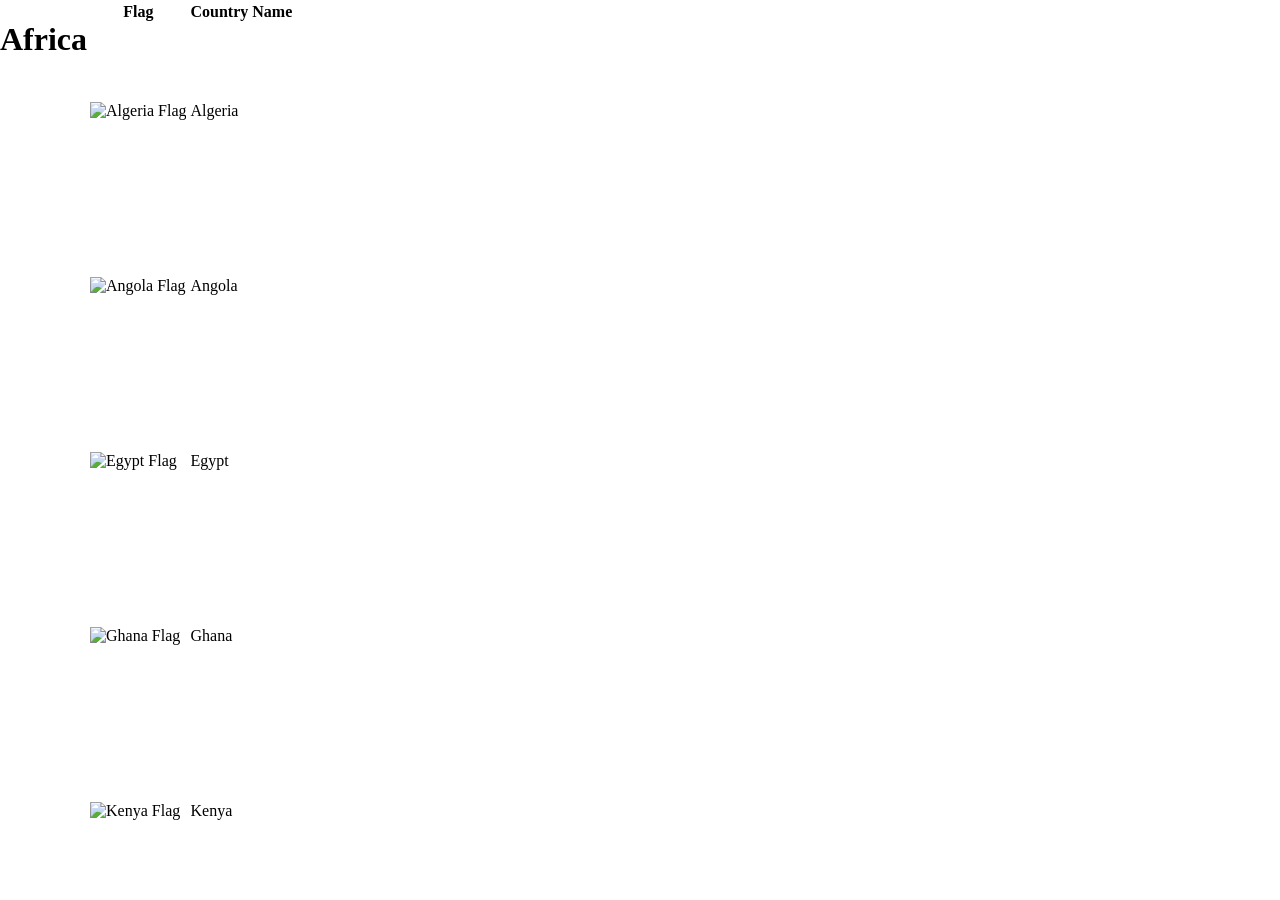
==== africa.html @ c57bff0c "Update africa.html" ====
<!DOCTYPE html>
<html lang="en">
<head>
    <meta charset="UTF-8">
    <title>Continent Content</title>
    <link rel="stylesheet" href="style.css">
</head>
<body>
    <h1>Africa</h1> 
    <table>
        <thead>
            <tr>
                <th>Flag</th>
                <th>Country Name</th>
            </tr>
        </thead>
        <tbody>
            <tr>
                <td><img src="flags/algeria.png" alt="Algeria Flag"></td>
                <td>Algeria</td>
            </tr>
            <tr>
                <td><img src="flags/angola.png" alt="Angola Flag"></td>
                <td>Angola</td>
            </tr>
            <tr>
                <td><img src="flags/egypt.png" alt="Egypt Flag"></td>
                <td>Egypt</td>
            </tr>
            <tr>
                <td><img src="flags/ghana.png" alt="Ghana Flag"></td>
                <td>Ghana</td>
            </tr>
            <tr>
                <td><img src="flags/kenya.png" alt="Kenya Flag"></td>
                <td>Kenya</td>
            </tr>
        </tbody>
    </table>

</body>
</html>
---- style.css ----
body {
    display: flex;
    margin: 0;
    height: 100vh;
}

iframe:not([name]) {
    width: 25%;
    height: 100%;
    border: none;
    border-right: 2px solid #ccc;
}

iframe[name="viewing-screen"] {
    width: 75%;
    height: 100%;
    border: none;
}
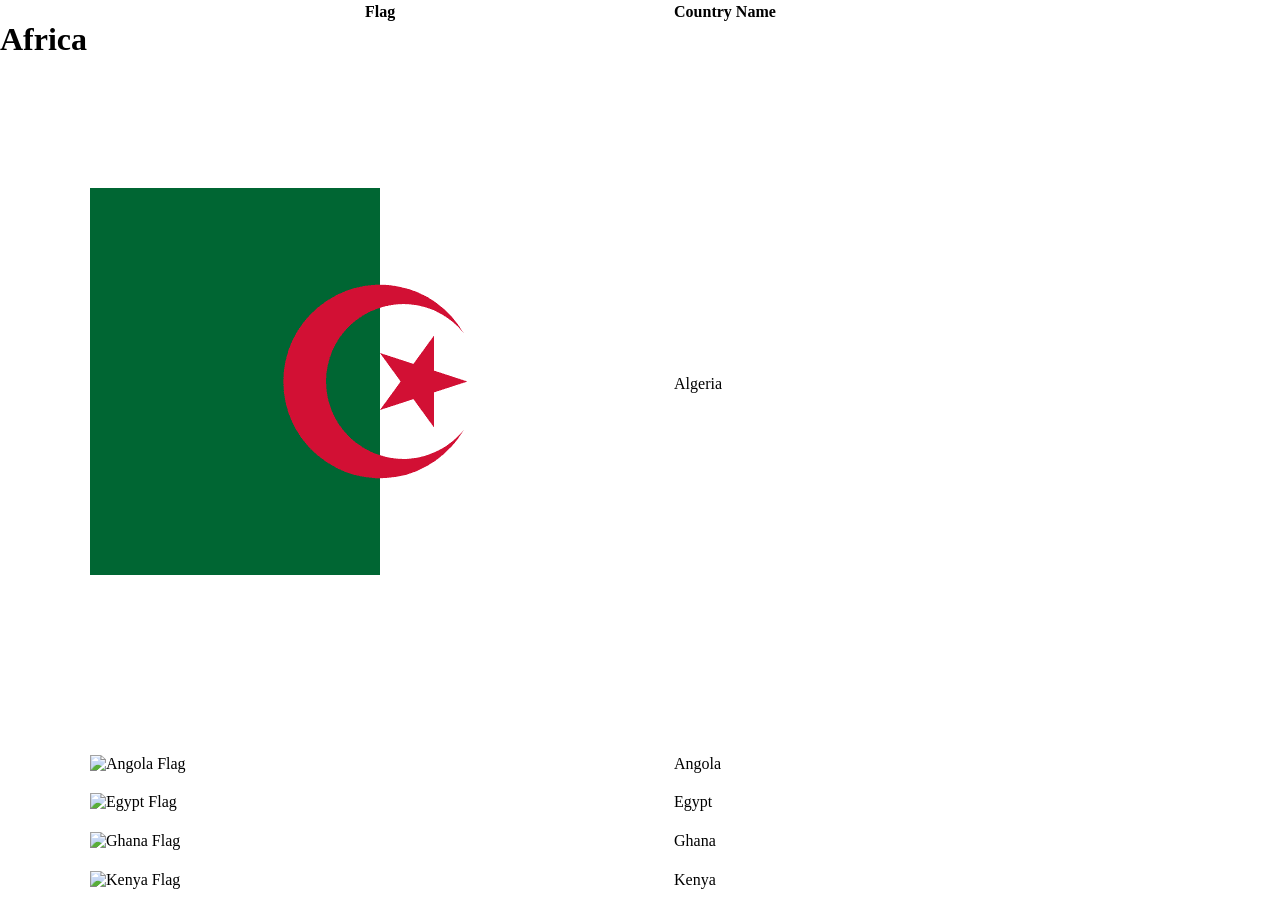
==== commit c39f2190: "Update africa.html" ====
--- a/africa.html
+++ b/africa.html
@@ -16,7 +16,7 @@
         </thead>
         <tbody>
             <tr>
-                <td><img src="flags/algeria.png" alt="Algeria Flag"></td>
+                <td><img src="pictures/algeria.png" alt="Algeria Flag"></td>
                 <td>Algeria</td>
             </tr>
             <tr>
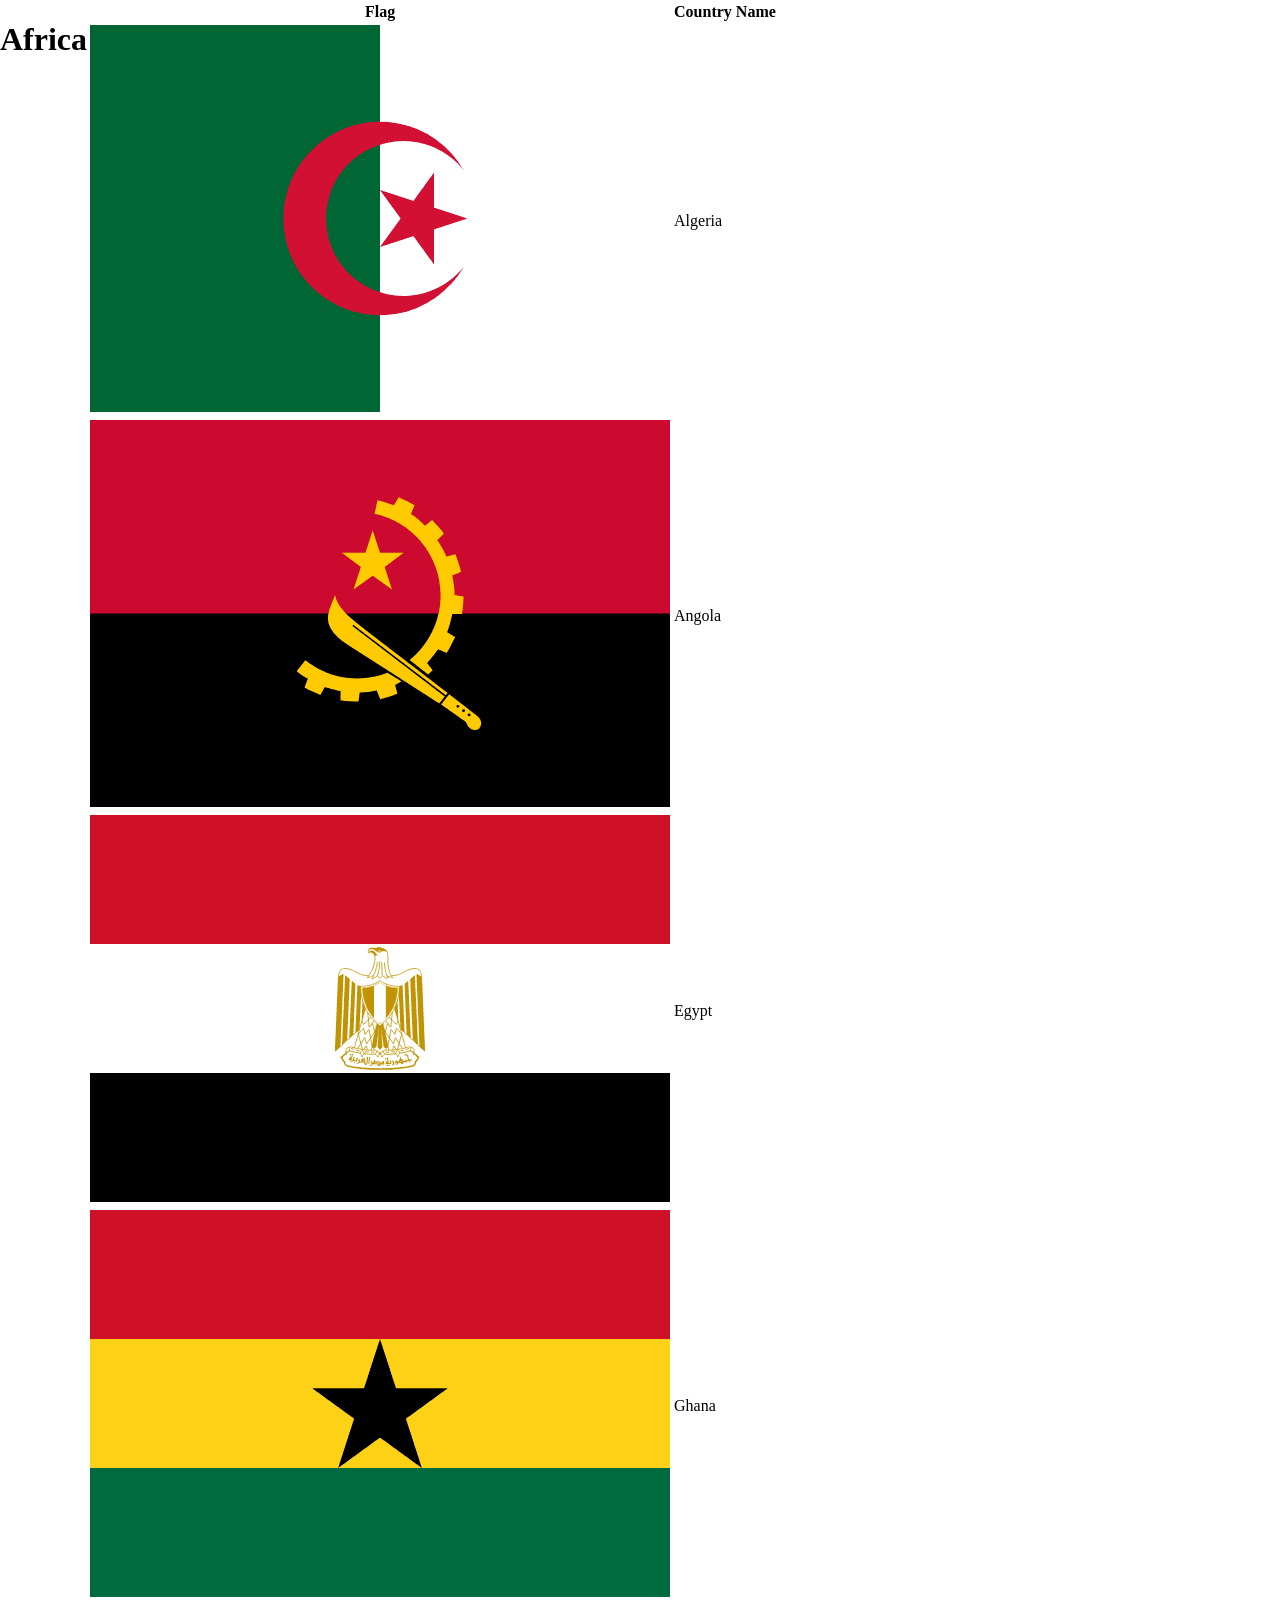
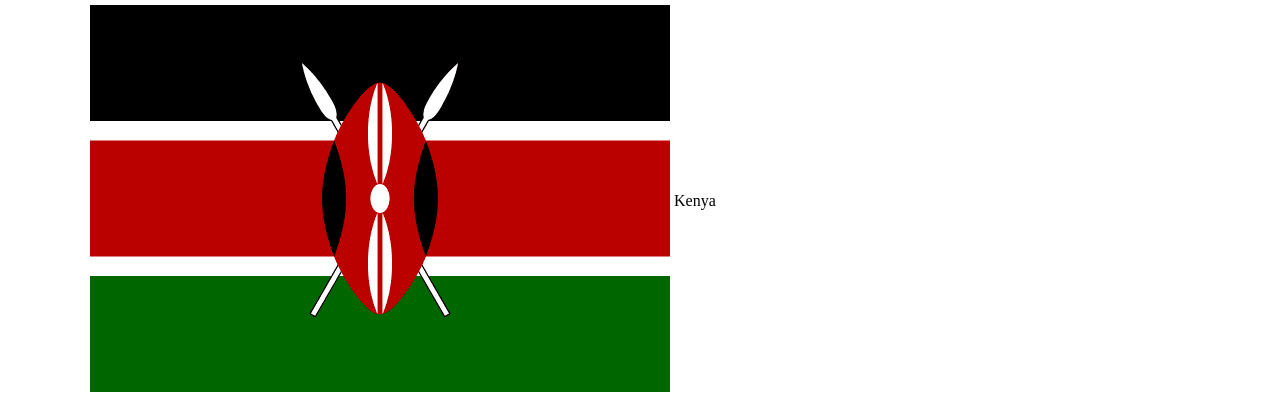
==== commit b51766ef: "Update africa.html" ====
--- a/africa.html
+++ b/africa.html
@@ -20,19 +20,19 @@
                 <td>Algeria</td>
             </tr>
             <tr>
-                <td><img src="flags/angola.png" alt="Angola Flag"></td>
+                <td><img src="pictures/angola.png" alt="Angola Flag"></td>
                 <td>Angola</td>
             </tr>
             <tr>
-                <td><img src="flags/egypt.png" alt="Egypt Flag"></td>
+                <td><img src="pictures/egypt.png" alt="Egypt Flag"></td>
                 <td>Egypt</td>
             </tr>
             <tr>
-                <td><img src="flags/ghana.png" alt="Ghana Flag"></td>
+                <td><img src="pictures/ghana.png" alt="Ghana Flag"></td>
                 <td>Ghana</td>
             </tr>
             <tr>
-                <td><img src="flags/kenya.png" alt="Kenya Flag"></td>
+                <td><img src="pictures/kenya.png" alt="Kenya Flag"></td>
                 <td>Kenya</td>
             </tr>
         </tbody>
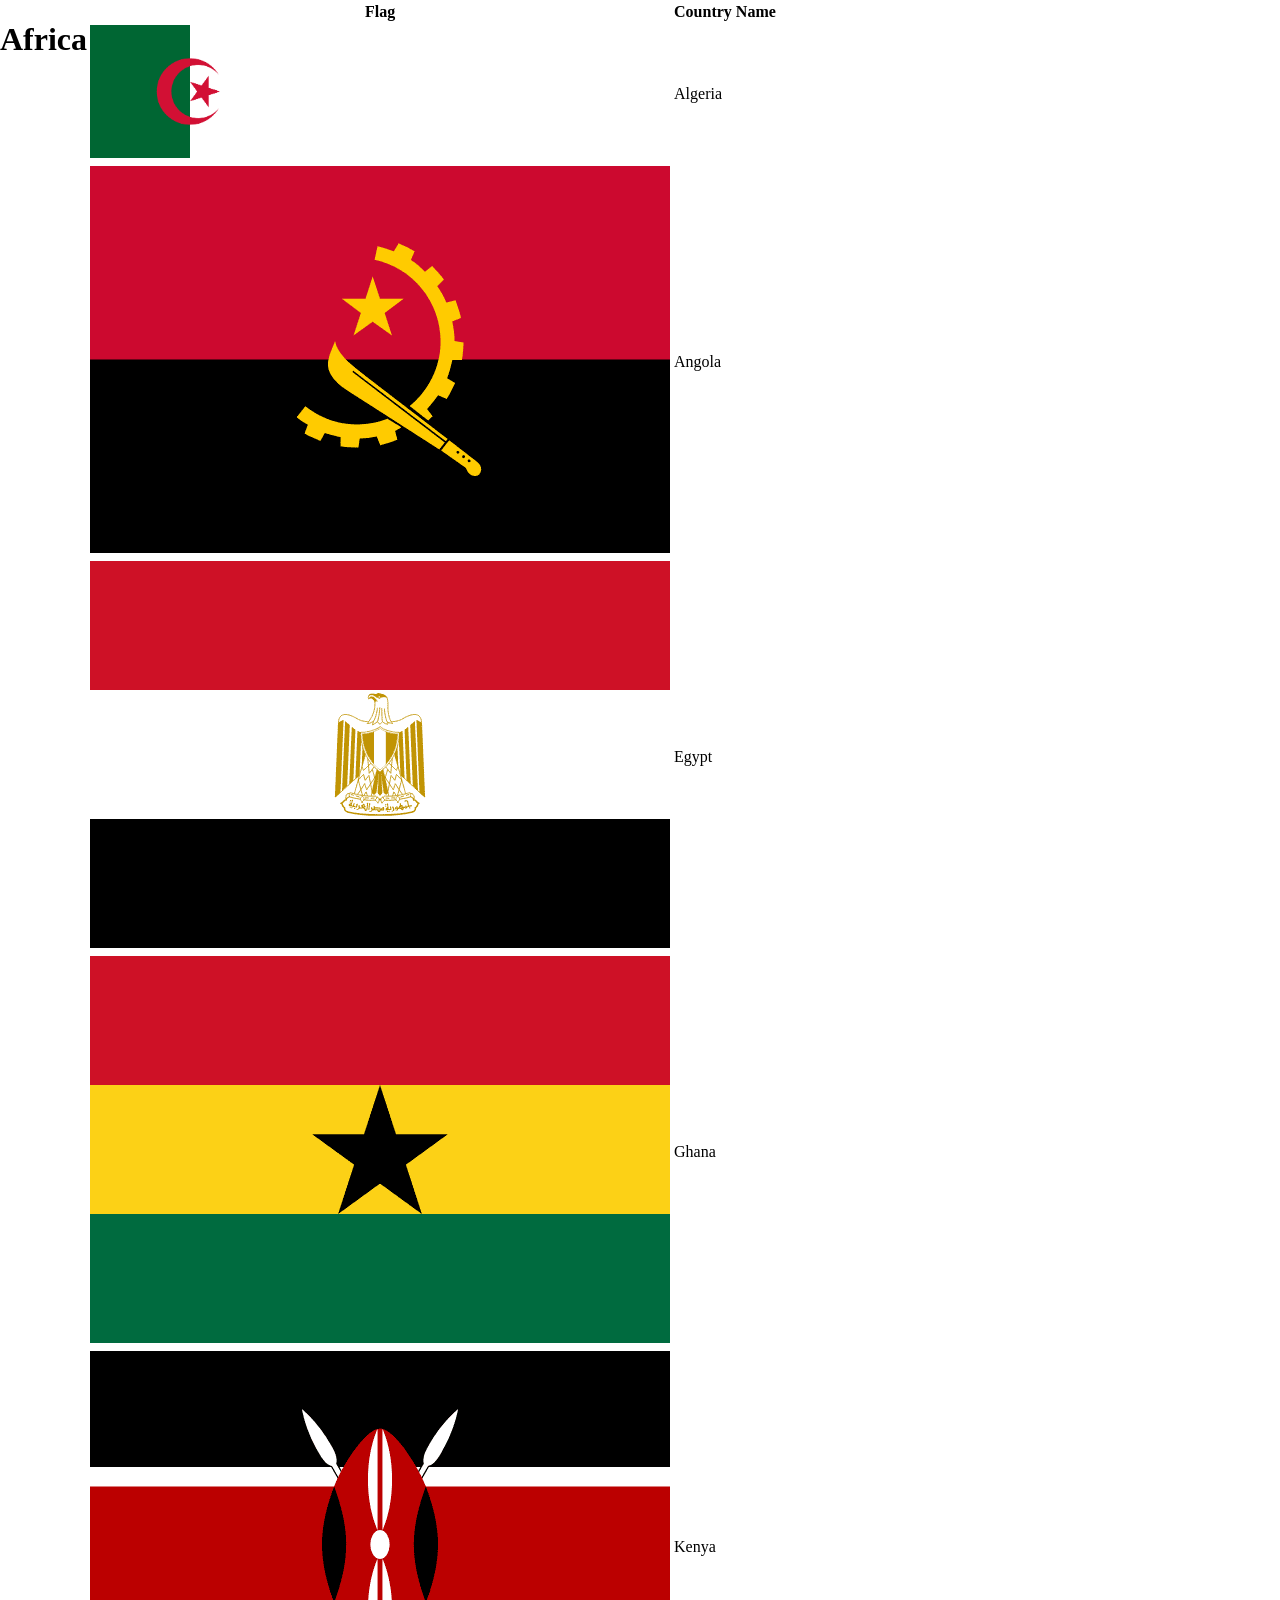
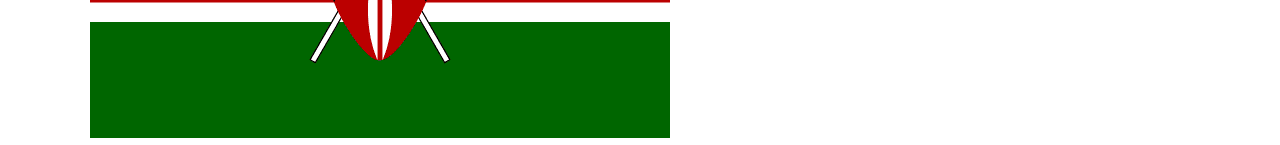
==== commit a12684b2: "Update africa.html" ====
--- a/africa.html
+++ b/africa.html
@@ -16,7 +16,7 @@
         </thead>
         <tbody>
             <tr>
-                <td><img src="pictures/algeria.png" alt="Algeria Flag"></td>
+                <td><img src="pictures/algeria.png" alt="Algeria Flag" width="200" length="200"></td>
                 <td>Algeria</td>
             </tr>
             <tr>
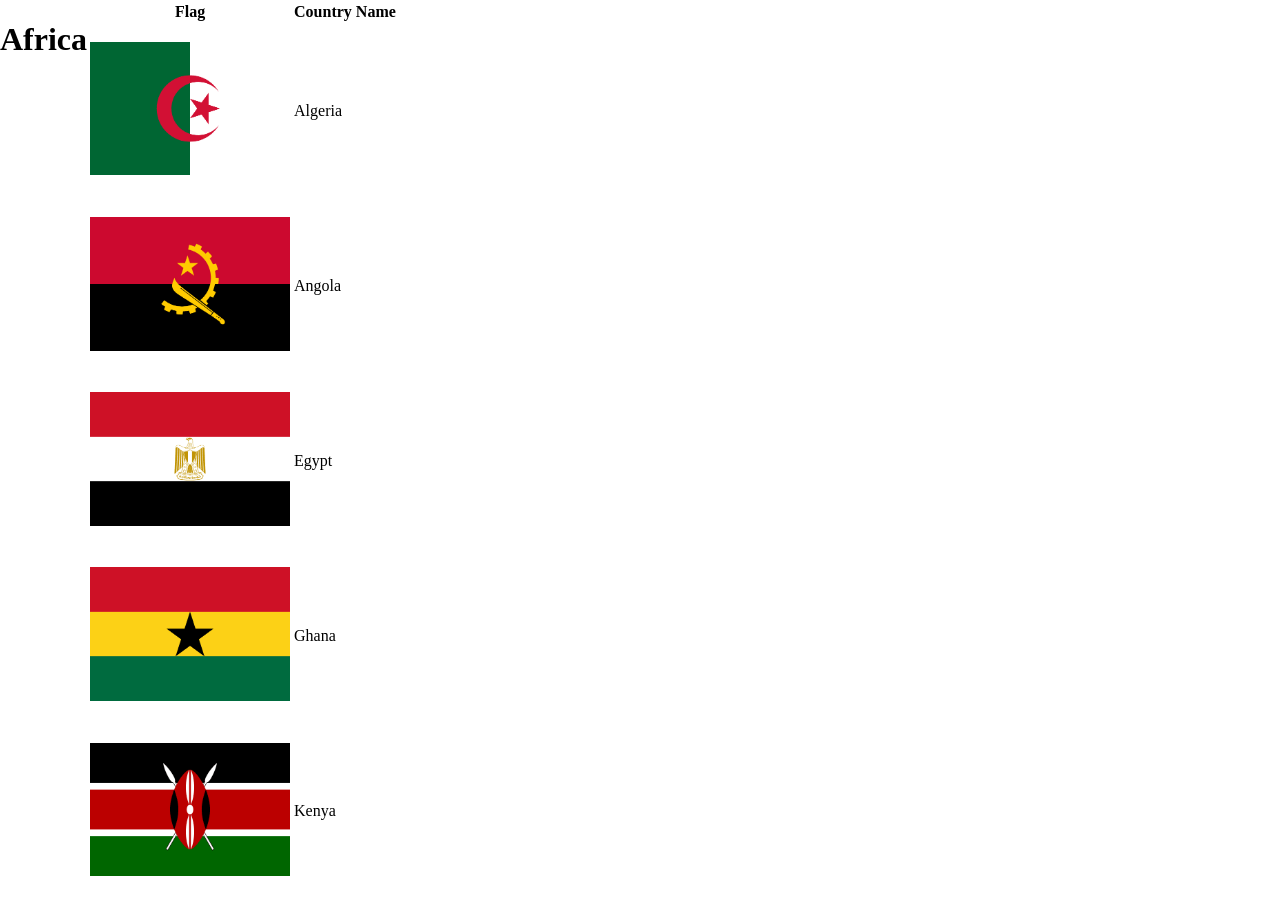
==== commit 70840394: "Update africa.html" ====
--- a/africa.html
+++ b/africa.html
@@ -20,19 +20,19 @@
                 <td>Algeria</td>
             </tr>
             <tr>
-                <td><img src="pictures/angola.png" alt="Angola Flag"></td>
+                <td><img src="pictures/angola.png" alt="Angola Flag" width="200" length="200"></td>
                 <td>Angola</td>
             </tr>
             <tr>
-                <td><img src="pictures/egypt.png" alt="Egypt Flag"></td>
+                <td><img src="pictures/egypt.png" alt="Egypt Flag" width="200" length="200"></td>
                 <td>Egypt</td>
             </tr>
             <tr>
-                <td><img src="pictures/ghana.png" alt="Ghana Flag"></td>
+                <td><img src="pictures/ghana.png" alt="Ghana Flag" width="200" length="200"></td>
                 <td>Ghana</td>
             </tr>
             <tr>
-                <td><img src="pictures/kenya.png" alt="Kenya Flag"></td>
+                <td><img src="pictures/kenya.png" alt="Kenya Flag" width="200" length="200"></td>
                 <td>Kenya</td>
             </tr>
         </tbody>
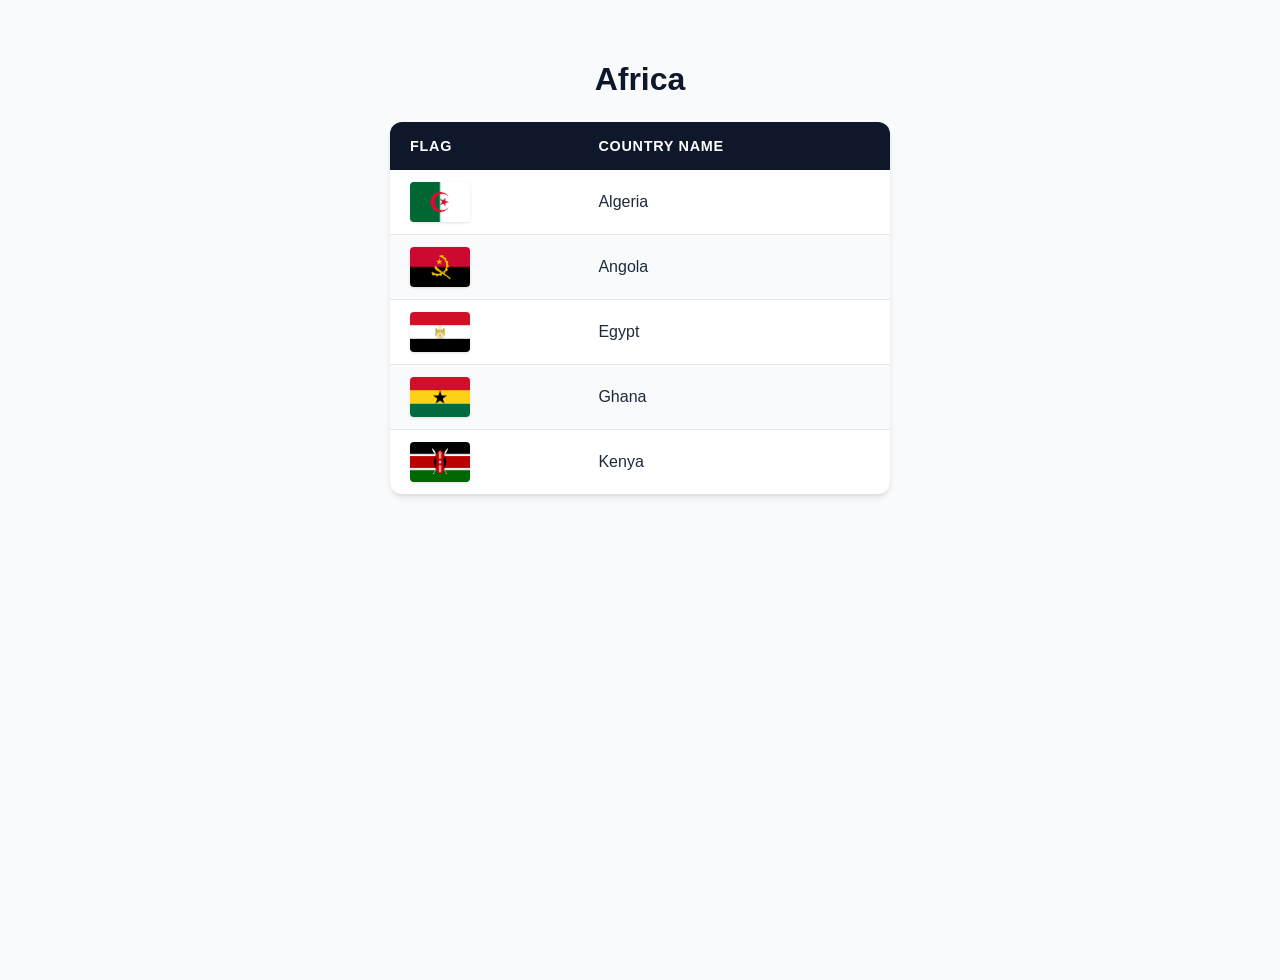
==== commit f3c9a0e9: "Update africa.html" ====
--- a/africa.html
+++ b/africa.html
@@ -4,6 +4,81 @@
     <meta charset="UTF-8">
     <title>Continent Content</title>
     <link rel="stylesheet" href="style.css">
+    <style>
+        body {
+  font-family: -apple-system, BlinkMacSystemFont, "Segoe UI", Roboto, Helvetica, Arial, sans-serif;
+  background-color: #f8fafc;
+  color: #1e293b;
+  margin: 0;
+  padding: 40px 20px;
+  display: flex;
+  flex-direction: column;
+  align-items: center;
+}
+
+/* Page Heading */
+h1 {
+  font-size: 2rem;
+  margin-bottom: 24px;
+  color: #0f172a;
+}
+
+/* Table container styling */
+table {
+  width: 100%;
+  max-width: 500px;
+  border-collapse: collapse;
+  background-color: #ffffff;
+  border-radius: 12px;
+  overflow: hidden;
+  box-shadow: 0 4px 6px -1px rgba(0, 0, 0, 0.1), 0 2px 4px -1px rgba(0, 0, 0, 0.06);
+}
+
+/* Headers */
+th {
+  background-color: #0f172a;
+  color: #ffffff;
+  text-align: left;
+  padding: 16px 20px;
+  font-size: 0.9rem;
+  text-transform: uppercase;
+  letter-spacing: 0.05em;
+}
+
+/* Table cells */
+td {
+  padding: 12px 20px;
+  border-bottom: 1px solid #e2e8f0;
+  vertical-align: middle;
+  font-size: 1rem;
+  font-weight: 500;
+}
+
+/* Zebra striping on rows */
+tbody tr:nth-child(even) {
+  background-color: #f8fafc;
+}
+
+/* Hover effect */
+tbody tr:hover {
+  background-color: #f1f5f9;
+}
+
+/* Remove bottom border on last row */
+tbody tr:last-child td {
+  border-bottom: none;
+}
+
+/* Image/Flag styling */
+td img {
+  width: 60px;
+  height: 40px;
+  object-fit: cover;
+  border-radius: 4px;
+  box-shadow: 0 1px 3px rgba(0, 0, 0, 0.12);
+  display: block;
+}
+    </style>
 </head>
 <body>
     <h1>Africa</h1> 
